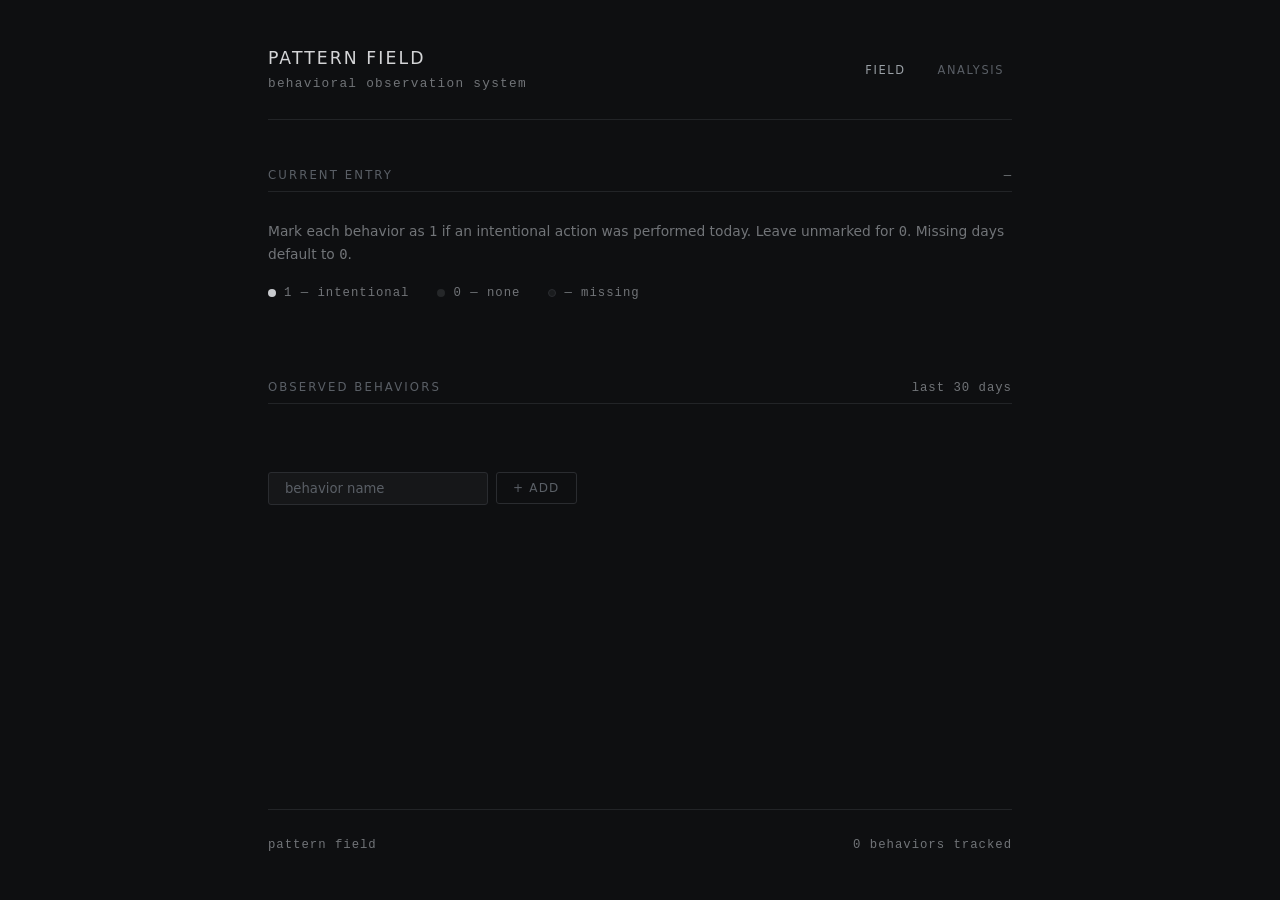
==== index.html @ ca136db1 "Add files via upload initial deployment" ====
<!DOCTYPE html>
<html lang="en">

<head>
  <meta charset="UTF-8" />
  <meta name="viewport" content="width=device-width, initial-scale=1.0" />
  <meta name="description"
    content="Pattern Field — a behavioral observation interface. Record intentional actions as binary signals over time." />
  <title>Pattern Field — Field View</title>
  <link rel="stylesheet" href="style.css" />
</head>

<body>

  <div class="app-wrapper">

    <!-- ── Header ── -->
    <header class="site-header" role="banner">
      <div class="site-title">
        <h1>Pattern Field</h1>
        <span class="subtitle">behavioral observation system</span>
      </div>
      <nav class="site-nav" role="navigation" aria-label="Primary navigation">
        <a href="index.html" class="nav-link active" aria-current="page">Field</a>
        <a href="analytics.html" class="nav-link">Analysis</a>
      </nav>
    </header>

    <!-- ── Main ── -->
    <main id="main-content" role="main">

      <!-- ── Today's Date Context ── -->
      <section class="section" aria-labelledby="context-heading">
        <div class="section-header">
          <h2 id="context-heading">Current Entry</h2>
          <span class="section-meta" id="today-date" aria-live="polite">—</span>
        </div>

        <p>
          Mark each behavior as <code>1</code> if an intentional action was performed today.
          Leave unmarked for <code>0</code>. Missing days default to <code>0</code>.
        </p>

        <!-- Legend -->
        <div class="system-key" style="margin-top: 20px;" aria-label="Legend">
          <span class="key-item">
            <span class="key-dot is-1" aria-hidden="true"></span>
            <span class="key-label">1 — intentional</span>
          </span>
          <span class="key-item">
            <span class="key-dot is-0" aria-hidden="true"></span>
            <span class="key-label">0 — none</span>
          </span>
          <span class="key-item">
            <span class="key-dot is-miss" aria-hidden="true"></span>
            <span class="key-label">— missing</span>
          </span>
        </div>
      </section>

      <!-- ── Behavior Field ── -->
      <section class="section" aria-labelledby="field-heading">
        <div class="section-header">
          <h2 id="field-heading">Observed Behaviors</h2>
          <span class="section-meta" id="field-window-label">last 30 days</span>
        </div>

        <!-- Date strip (labels above dots) -->
        <div class="date-strip" role="presentation" aria-hidden="true">
          <span></span>
          <div class="date-labels" id="date-labels"></div>
          <span></span>
        </div>

        <ol class="behavior-list" id="behavior-list" aria-label="Behavior observation grid">
        </ol>

        <!-- Add new behavior -->
        <div class="add-behavior" role="form" aria-label="Add new behavior">
          <input type="text" id="new-behavior-input" class="field-input" placeholder="behavior name"
            aria-label="New behavior name" maxlength="48" />
          <button type="button" id="add-behavior-btn" class="btn" aria-label="Add behavior">
            + add
          </button>
        </div>
      </section>

    </main>

    <!-- ── Footer ── -->
    <footer class="site-footer" role="contentinfo">
      <span class="footer-note">pattern field</span>
      <span class="footer-note" id="entry-count" aria-live="polite">0 behaviors tracked</span>
    </footer>

  </div>

  <script src="script.js" defer></script>
</body>

</html>
---- style.css ----
/* ============================================================
   Pattern Field — style.css
   Behavioral observation interface.
   Calm. Neutral. Analytical. Minimal.
   ============================================================ */

/* ── Reset & Base ── */
*,
*::before,
*::after {
    box-sizing: border-box;
    margin: 0;
    padding: 0;
}

:root {
    --bg: #0e0f11;
    --surface: #161719;
    --surface-2: #1d1f22;
    --border: #2a2c30;
    --border-soft: #222427;

    --text-primary: #d4d5d7;
    --text-secondary: #717478;
    --text-muted: #5a5f66;
    --text-accent: #9aa0a6;

    --dot-1: #c8cace;
    /* intentional — bright */
    --dot-0: #252729;
    /* none — recessed */
    --dot-miss: #1a1c1e;
    /* missing — near-invisible */

    --font-mono: "JetBrains Mono", "Fira Mono", "Courier New", monospace;
    --font-sans: "Inter", system-ui, -apple-system, sans-serif;

    --radius-sm: 3px;
    --radius-md: 6px;
    --radius-lg: 10px;

    --space-xs: 4px;
    --space-sm: 8px;
    --space-md: 16px;
    --space-lg: 28px;
    --space-xl: 48px;
    --space-2xl: 80px;

    --transition: 120ms ease;
}

html {
    font-size: 15px;
    background-color: var(--bg);
    color: var(--text-primary);
    font-family: var(--font-sans);
    -webkit-font-smoothing: antialiased;
    -moz-osx-font-smoothing: grayscale;
}

body {
    min-height: 100vh;
    display: flex;
    flex-direction: column;
}

a {
    color: inherit;
    text-decoration: none;
}

/* ── Typography ── */
h1 {
    font-size: 1.15rem;
    font-weight: 500;
    letter-spacing: 0.12em;
    text-transform: uppercase;
    color: var(--text-primary);
}

h2 {
    font-size: 0.78rem;
    font-weight: 500;
    letter-spacing: 0.18em;
    text-transform: uppercase;
    color: var(--text-secondary);
}

h3 {
    font-size: 0.82rem;
    font-weight: 400;
    letter-spacing: 0.08em;
    color: var(--text-secondary);
}

p {
    line-height: 1.65;
    color: var(--text-secondary);
    font-size: 0.92rem;
}

/* ── Layout ── */
.app-wrapper {
    display: flex;
    flex-direction: column;
    min-height: 100vh;
    max-width: 800px;
    margin: 0 auto;
    padding: 0 var(--space-lg);
}

/* ── Header / Nav ── */
.site-header {
    display: flex;
    align-items: center;
    justify-content: space-between;
    padding: var(--space-xl) 0 var(--space-lg);
    border-bottom: 1px solid var(--border-soft);
}

.site-title {
    display: flex;
    flex-direction: column;
    gap: var(--space-sm);
}

.site-title h1 {
    color: var(--text-primary);
}

.site-title .subtitle {
    font-size: 0.85rem;
    color: var(--text-secondary);
    letter-spacing: 0.1em;
    font-family: var(--font-mono);
}

.site-nav {
    display: flex;
    gap: var(--space-md);
    align-items: center;
}

.nav-link {
    font-size: 0.76rem;
    letter-spacing: 0.14em;
    text-transform: uppercase;
    color: var(--text-muted);
    padding: var(--space-xs) var(--space-sm);
    border-radius: var(--radius-sm);
    transition: color var(--transition);
}

.nav-link:hover {
    color: var(--text-secondary);
}

.nav-link.active {
    color: var(--text-accent);
}

/* ── Main Content ── */
main {
    flex: 1;
    padding: var(--space-xl) 0;
}

/* ── Section Block ── */
.section {
    margin-bottom: var(--space-2xl);
}

.section-header {
    display: flex;
    align-items: baseline;
    justify-content: space-between;
    margin-bottom: var(--space-lg);
    padding-bottom: var(--space-sm);
    border-bottom: 1px solid var(--border-soft);
}

.section-header h2 {
    color: var(--text-muted);
}

.section-meta {
    font-size: 0.82rem;
    font-family: var(--font-mono);
    color: var(--text-secondary);
    letter-spacing: 0.08em;
}

/* ── Behavior Row ── */
.behavior-list {
    display: flex;
    flex-direction: column;
    gap: 2px;
}

.behavior-row {
    display: grid;
    grid-template-columns: 160px 1fr auto auto auto;
    align-items: center;
    gap: var(--space-md);
    padding: var(--space-sm) var(--space-md);
    border-radius: var(--radius-sm);
    background: transparent;
    transition: background var(--transition);
}

.behavior-row:hover {
    background: var(--surface);
}

/* ── Register Button (per-row) ── */
.btn-register {
    background: transparent;
    border: 1px solid var(--border);
    border-radius: var(--radius-sm);
    color: var(--text-muted);
    font-family: var(--font-mono);
    font-size: 0.7rem;
    letter-spacing: 0.12em;
    text-transform: uppercase;
    padding: 3px var(--space-sm);
    cursor: pointer;
    white-space: nowrap;
    transition: color var(--transition), border-color var(--transition);
    opacity: 0;
    pointer-events: none;
}

.behavior-row:hover .btn-register {
    opacity: 1;
    pointer-events: auto;
}

.btn-register:hover {
    color: var(--text-secondary);
    border-color: var(--text-muted);
}

.btn-register[data-registered="true"] {
    color: var(--text-muted);
    border-color: var(--border-soft);
    cursor: default;
    opacity: 0.5;
    pointer-events: none;
}

.behavior-label {
    font-size: 0.86rem;
    color: var(--text-secondary);
    letter-spacing: 0.03em;
    white-space: nowrap;
    overflow: hidden;
    text-overflow: ellipsis;
}

/* ── Dot Grid ── */
.dot-grid {
    display: flex;
    gap: 3px;
    align-items: center;
    flex-wrap: nowrap;
    overflow: hidden;
}

.dot {
    width: 9px;
    height: 9px;
    border-radius: 50%;
    flex-shrink: 0;
    transition: opacity var(--transition);
}

.dot[data-value="1"] {
    background: var(--dot-1);
}

.dot[data-value="0"] {
    background: var(--dot-0);
}

.dot[data-value="missing"] {
    background: var(--dot-miss);
}

/* ── Row Stat ── */
.row-stat {
    font-size: 0.85rem;
    font-family: var(--font-mono);
    color: var(--text-secondary);
    letter-spacing: 0.06em;
    min-width: 36px;
    text-align: right;
}

/* ── Add Behavior ── */
.add-behavior {
    margin-top: var(--space-lg);
    display: flex;
    align-items: center;
    gap: var(--space-sm);
}

.field-input {
    background: var(--surface);
    border: 1px solid var(--border);
    border-radius: var(--radius-sm);
    color: var(--text-primary);
    font-family: var(--font-sans);
    font-size: 0.88rem;
    padding: var(--space-sm) var(--space-md);
    outline: none;
    transition: border-color var(--transition);
    width: 220px;
}

.field-input::placeholder {
    color: var(--text-muted);
}

.field-input:focus {
    border-color: var(--border);
    background: var(--surface-2);
}

.btn {
    background: transparent;
    border: 1px solid var(--border);
    border-radius: var(--radius-sm);
    color: var(--text-muted);
    font-family: var(--font-sans);
    font-size: 0.8rem;
    letter-spacing: 0.1em;
    text-transform: uppercase;
    padding: var(--space-sm) var(--space-md);
    cursor: pointer;
    transition: color var(--transition), border-color var(--transition);
}

.btn:hover {
    color: var(--text-secondary);
    border-color: var(--text-muted);
}

/* ── Date Strip ── */
.date-strip {
    display: grid;
    grid-template-columns: 160px 1fr auto;
    gap: var(--space-md);
    align-items: center;
    padding: 0 var(--space-md) var(--space-sm);
    margin-bottom: var(--space-xs);
}

.date-labels {
    display: flex;
    gap: 3px;
    overflow: hidden;
}

.date-label {
    width: 9px;
    font-size: 0.58rem;
    font-family: var(--font-mono);
    color: var(--text-muted);
    text-align: center;
    flex-shrink: 0;
    line-height: 1;
}

/* ── Analytics: Stat Cards ── */
.stat-grid {
    display: grid;
    grid-template-columns: repeat(auto-fit, minmax(140px, 1fr));
    gap: var(--space-sm);
    margin-bottom: var(--space-xl);
}

.stat-card {
    background: var(--surface);
    border: 1px solid var(--border-soft);
    border-radius: var(--radius-md);
    padding: var(--space-lg) var(--space-md);
    display: flex;
    flex-direction: column;
    gap: var(--space-sm);
}

.stat-label {
    font-size: 0.68rem;
    letter-spacing: 0.16em;
    text-transform: uppercase;
    color: var(--text-muted);
}

.stat-value {
    font-family: var(--font-mono);
    font-size: 1.8rem;
    font-weight: 400;
    color: var(--text-primary);
    line-height: 1;
}

.stat-sub {
    font-size: 0.82rem;
    font-family: var(--font-mono);
    color: var(--text-secondary);
}

/* ── Analytics: Behavior Detail ── */
.behavior-detail {
    margin-bottom: var(--space-xl);
}

.detail-header {
    display: flex;
    align-items: baseline;
    justify-content: space-between;
    margin-bottom: var(--space-md);
}

.detail-name {
    font-size: 1rem;
    font-weight: 400;
    color: var(--text-primary);
    letter-spacing: 0.04em;
}

.detail-stats {
    display: flex;
    gap: var(--space-lg);
}

.detail-stat {
    display: flex;
    flex-direction: column;
    align-items: flex-end;
    gap: 2px;
}

.detail-stat .value {
    font-family: var(--font-mono);
    font-size: 1.05rem;
    color: var(--text-accent);
}

.detail-stat .label {
    font-size: 0.66rem;
    letter-spacing: 0.14em;
    text-transform: uppercase;
    color: var(--text-muted);
}

/* ── Analytics: Calendar Heatmap ── */
.heatmap-row {
    display: flex;
    gap: 3px;
    align-items: center;
    margin-bottom: 2px;
}

.heat-cell {
    width: 11px;
    height: 11px;
    border-radius: 2px;
    flex-shrink: 0;
}

.heat-cell[data-value="1"] {
    background: var(--dot-1);
}

.heat-cell[data-value="0"] {
    background: var(--dot-0);
}

.heat-cell[data-value="missing"] {
    background: var(--dot-miss);
}

/* ── Divider ── */
.divider {
    border: none;
    border-top: 1px solid var(--border-soft);
    margin: var(--space-xl) 0;
}

/* ── System Key ── */
.system-key {
    display: flex;
    gap: var(--space-lg);
    align-items: center;
}

.key-item {
    display: flex;
    align-items: center;
    gap: var(--space-sm);
}

.key-dot {
    width: 8px;
    height: 8px;
    border-radius: 50%;
}

.key-dot.is-1 {
    background: var(--dot-1);
}

.key-dot.is-0 {
    background: var(--dot-0);
}

.key-dot.is-miss {
    background: var(--dot-miss);
    border: 1px solid var(--border);
}

.key-label {
    font-size: 0.82rem;
    font-family: var(--font-mono);
    color: var(--text-secondary);
    letter-spacing: 0.08em;
}

/* ── Footer ── */
.site-footer {
    padding: var(--space-lg) 0 var(--space-xl);
    border-top: 1px solid var(--border-soft);
    display: flex;
    justify-content: space-between;
    align-items: center;
}

.footer-note {
    font-size: 0.82rem;
    font-family: var(--font-mono);
    color: var(--text-secondary);
    letter-spacing: 0.08em;
}

/* ── Scrollbar ── */
::-webkit-scrollbar {
    width: 4px;
}

::-webkit-scrollbar-track {
    background: var(--bg);
}

::-webkit-scrollbar-thumb {
    background: var(--border);
    border-radius: 2px;
}

/* ── Google Fonts Import ── */
@import url('https://fonts.googleapis.com/css2?family=Inter:wght@300;400;500&family=JetBrains+Mono:wght@300;400&display=swap');
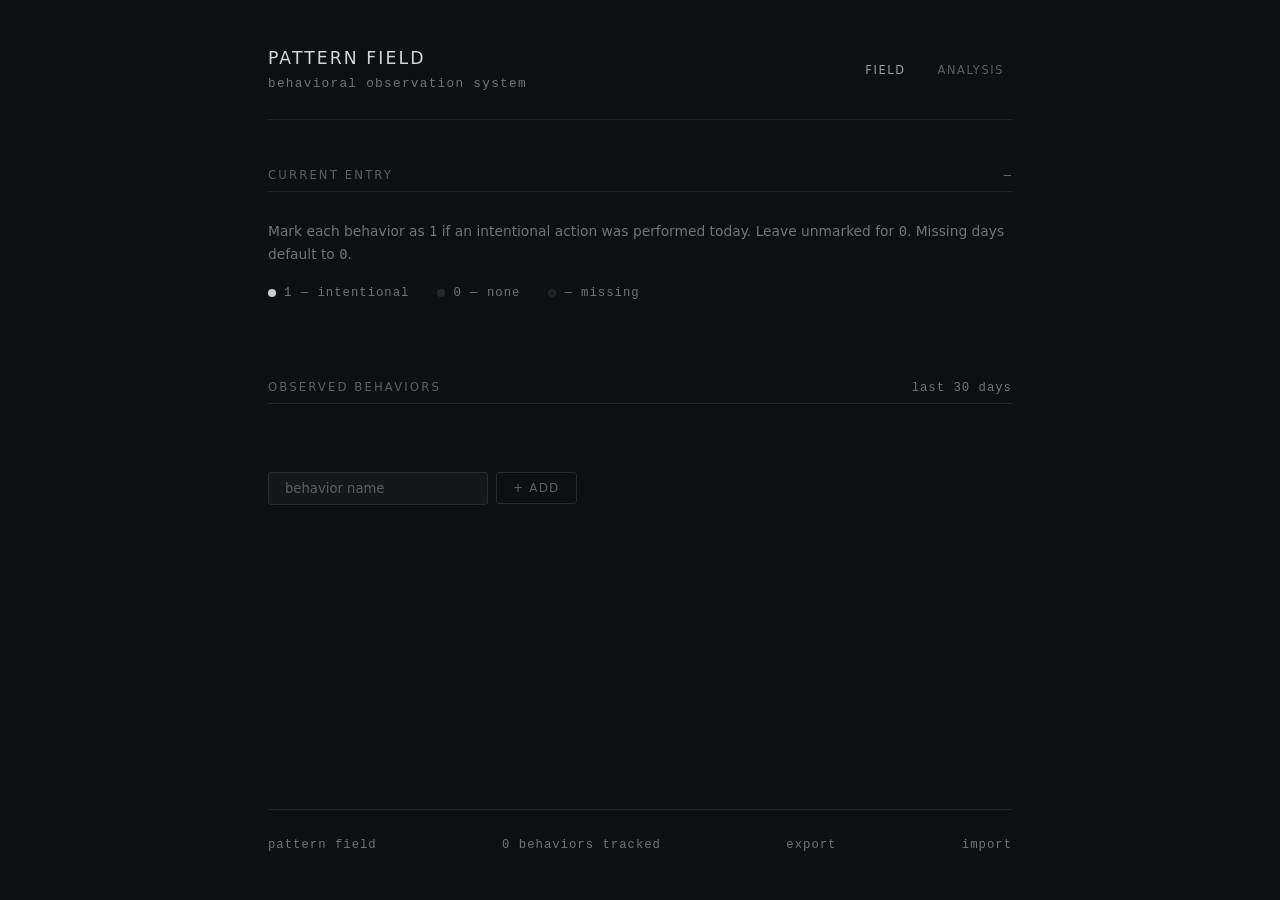
==== commit e3827a66: "Add files via upload tier 1 improvements – export, import, delete." ====
--- a/index.html
+++ b/index.html
@@ -87,10 +87,15 @@
 
     </main>
 
-    <!-- ── Footer ── -->
     <footer class="site-footer" role="contentinfo">
       <span class="footer-note">pattern field</span>
       <span class="footer-note" id="entry-count" aria-live="polite">0 behaviors tracked</span>
+      <button type="button" id="export-btn" class="footer-note"
+        style="background:none;border:none;cursor:pointer;padding:0;" aria-label="Export data as JSON">export</button>
+      <button type="button" id="import-btn" class="footer-note"
+        style="background:none;border:none;cursor:pointer;padding:0;" aria-label="Import data from JSON">import</button>
+      <input type="file" id="import-file-input" accept=".json,application/json" style="display:none;"
+        aria-hidden="true" />
     </footer>
 
   </div>
--- a/style.css
+++ b/style.css
@@ -199,7 +199,7 @@
 
 .behavior-row {
     display: grid;
-    grid-template-columns: 160px 1fr auto auto auto;
+    grid-template-columns: 160px 1fr auto auto auto auto;
     align-items: center;
     gap: var(--space-md);
     padding: var(--space-sm) var(--space-md);
@@ -246,6 +246,34 @@
     cursor: default;
     opacity: 0.5;
     pointer-events: none;
+}
+
+/* ── Delete Button (per-row) ── */
+.btn-delete {
+    background: transparent;
+    border: 1px solid transparent;
+    border-radius: var(--radius-sm);
+    color: var(--text-muted);
+    font-family: var(--font-mono);
+    font-size: 0.68rem;
+    letter-spacing: 0.12em;
+    text-transform: uppercase;
+    padding: 3px var(--space-sm);
+    cursor: pointer;
+    white-space: nowrap;
+    transition: color var(--transition), border-color var(--transition);
+    opacity: 0;
+    pointer-events: none;
+}
+
+.behavior-row:hover .btn-delete {
+    opacity: 1;
+    pointer-events: auto;
+}
+
+.btn-delete:hover {
+    color: var(--text-secondary);
+    border-color: var(--border);
 }
 
 .behavior-label {
